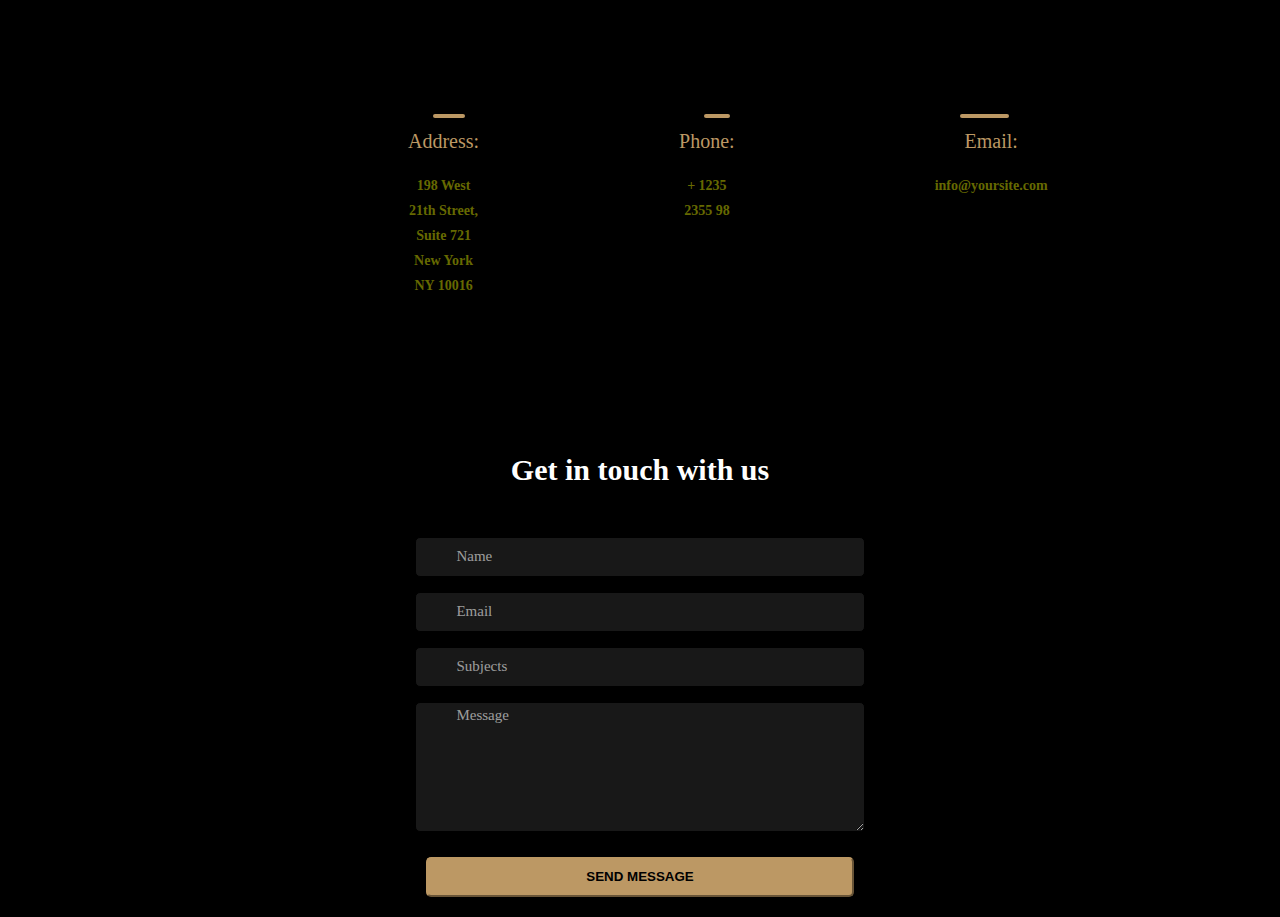
==== index.html @ 39af8015 "PROJECT1" ====
<!DOCTYPE html>
<html lang="en">
  <head>
    <meta charset="UTF-8" />
    <meta name="viewport" content="width=device-width, initial-scale=1.0" />
    <link rel="stylesheet" href="style.css" />
    <link
      rel="stylesheet"
      href="https://cdnjs.cloudflare.com/ajax/libs/font-awesome/6.5.2/css/all.min.css"
      integrity="sha512-SnH5WK+bZxgPHs44uWIX+LLJAJ9/2PkPKZ5QiAj6Ta86w+fsb2TkcmfRyVX3pBnMFcV7oQPJkl9QevSCWr3W6A=="
      crossorigin="anonymous"
      referrerpolicy="no-referrer"
    />
    <title>Contact Form</title>
  </head>
  <body>
    <div class="flex-container">
      <div class="icons">
        <div class="icon-1 icon1">
          <i class="fa-solid fa-location-dot"></i>
        </div>
        <div class="flex-data new1">
          <span>Address:</span>
          <p>198 West 21th Street, Suite 721 New York NY 10016</p>
        </div>
      </div>
      <div class="icons">
        <div class="icon-1">
            <i class="fa-solid fa-location-dot"></i>
          </div>
          <div class="flex-data">
          <span>Phone:</span><p>+ 1235 2355 98</p>
        </div>
      </div>

      <div class="icons">
        <div class="icon-1">
            <i class="fa-solid fa-location-dot"></i>
          </div>
          <div class="flex-data">
          <span>Email:</span><p>info@yoursite.com</p>
        </div>
      </div>
    </div>
    <h3>Get in touch with us</h3>

    <div class="container">
      <form>
        <div><input type="text" class="inputs" placeholder="Name" /><br /></div>
        <div>
          <input type="email" class="inputs" placeholder="Email" /><br />
        </div>
        <div>
          <input type="text" class="inputs" placeholder="Subjects" /><br />
        </div>
        <div>
          <textarea
            name="text"
            id="message"
            class="inputs"
            placeholder="Message"
            cols="30"
            rows="8"
          ></textarea
          ><br />
        </div>
        <button class="button">SEND MESSAGE</button>
      </form>
    </div>
  </body>
</html>
---- style.css ----
body {
  font-family: "Poppins";
  line-height: 1.8;
  font-weight: normal;
  background: black;
  color: #666900;
}
.icons {
  padding: 100px;
  width: 100%;
}
i{
  color: #666666;
}
.icon-1 {
  background-color: #bc9864;
  width: 40%;
  justify-content: center;
  text-align: center;
  border-radius: 80px;
  padding: 2px;
  font-size: 20px;
  text-align: center;
  margin: 5px 25px;
}
h3 {
  color: white;
  text-align: center;
  font-size: 30px;
}
p {
  font-size: 14px;
  font-weight: bolder;
}
input {
  background-color: #5050504d;
  width: 30%;
  height: 30px;
  padding: 4px 40px;
  border: 1px solid black;
  border-radius: 5px;
}
textarea{
    background-color: #5050504d;
    width: 30%;
    padding: 4px 40px;
    border: 1px solid black;
    border-radius: 5px;  
}
.flex-container{
  display: inline;
  margin: 0.5px 300px;
}

.flex-data {
    font-size: 20px;
    line-height: 1.8;
}

span {
  justify-content: center;
  font-weight: 500;
  color: #bc9864;
}
.container {
    background-color: black;
    text-align: center;
    margin: 10px;
    padding: 10px;
    border: 10px;
    border-radius: 500px;
  }
  .flex-container {
    background-color: black;
    display: inline-flex;
    justify-content: center;
    text-align: center;
  }

.inputs {
  color: white;
  margin-bottom: 15px;
  text-align: left;
}

::placeholder {
  color: rgba(255, 255, 255, 0.59);
  font-size: 15px !important;
  font-family: "Poppins";
}

.button {
  width: 35%;
  height: 40px;
  background: #bc9864 !important;
  border-color: #bc9864 !important;
  border-radius: 5px;
  color: black;
  font-weight: 700;
}
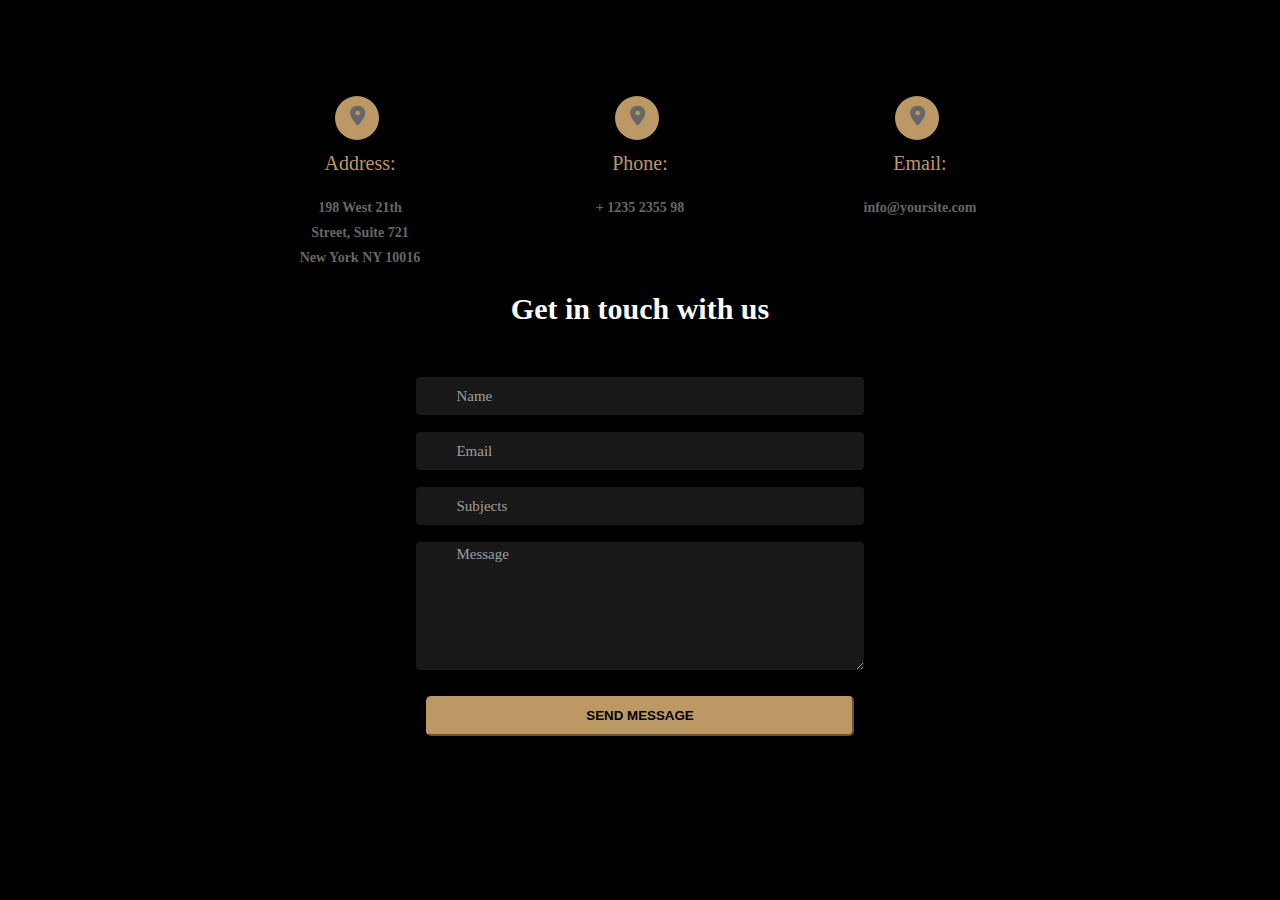
==== commit e9b7e22a: "Made Form Responsive" ====
--- a/index.html
+++ b/index.html
@@ -7,37 +7,36 @@
     <link
       rel="stylesheet"
       href="https://cdnjs.cloudflare.com/ajax/libs/font-awesome/6.5.2/css/all.min.css"
-      integrity="sha512-SnH5WK+bZxgPHs44uWIX+LLJAJ9/2PkPKZ5QiAj6Ta86w+fsb2TkcmfRyVX3pBnMFcV7oQPJkl9QevSCWr3W6A=="
       crossorigin="anonymous"
       referrerpolicy="no-referrer"
     />
     <title>Contact Form</title>
   </head>
   <body>
-    <div class="flex-container">
-      <div class="icons">
+    <div class="grid-container">
+      <div class="icons grid-size">
         <div class="icon-1 icon1">
           <i class="fa-solid fa-location-dot"></i>
         </div>
-        <div class="flex-data new1">
+        <div class="grid-data new1">
           <span>Address:</span>
           <p>198 West 21th Street, Suite 721 New York NY 10016</p>
         </div>
       </div>
-      <div class="icons">
+      <div class="icons grid-size">
         <div class="icon-1">
             <i class="fa-solid fa-location-dot"></i>
           </div>
-          <div class="flex-data">
+          <div class="grid-data">
           <span>Phone:</span><p>+ 1235 2355 98</p>
         </div>
       </div>
 
-      <div class="icons">
+      <div class="icons grid-size">
         <div class="icon-1">
             <i class="fa-solid fa-location-dot"></i>
           </div>
-          <div class="flex-data">
+          <div class="grid-data">
           <span>Email:</span><p>info@yoursite.com</p>
         </div>
       </div>
--- a/style.css
+++ b/style.css
@@ -3,10 +3,10 @@
   line-height: 1.8;
   font-weight: normal;
   background: black;
-  color: #666900;
+  color: #666666;
 }
 .icons {
-  padding: 100px;
+  padding: 5px;
   width: 100%;
 }
 i{
@@ -14,14 +14,14 @@
 }
 .icon-1 {
   background-color: #bc9864;
-  width: 40%;
+  width: 40px;
+  height: 40px;
   justify-content: center;
   text-align: center;
   border-radius: 80px;
   padding: 2px;
   font-size: 20px;
-  text-align: center;
-  margin: 5px 25px;
+  margin: 5px 110px;
 }
 h3 {
   color: white;
@@ -47,14 +47,11 @@
     border: 1px solid black;
     border-radius: 5px;  
 }
-.flex-container{
-  display: inline;
-  margin: 0.5px 300px;
-}
 
-.flex-data {
-    font-size: 20px;
-    line-height: 1.8;
+.grid-data {
+  font-size: 20px;
+  line-height: 1.8;
+  margin: 0.1px 74px;
 }
 
 span {
@@ -70,12 +67,20 @@
     border: 10px;
     border-radius: 500px;
   }
-  .flex-container {
+  .grid-container {
     background-color: black;
-    display: inline-flex;
     justify-content: center;
-    text-align: center;
+    text-align: center; 
+    display: grid;
+    grid-template-columns: auto auto auto;
+    margin: 86px;
+    
   }
+
+.grid-size{
+  width: 270px;
+  height: 100px;
+}
 
 .inputs {
   color: white;
@@ -98,3 +103,14 @@
   color: black;
   font-weight: 700;
 }
+
+@media only screen and (max-width: 768px){
+  .grid-container{
+    grid-template-columns: auto;
+  }
+  .grid-size{
+    height: 200px;
+    margin: 0px;
+  }
+
+}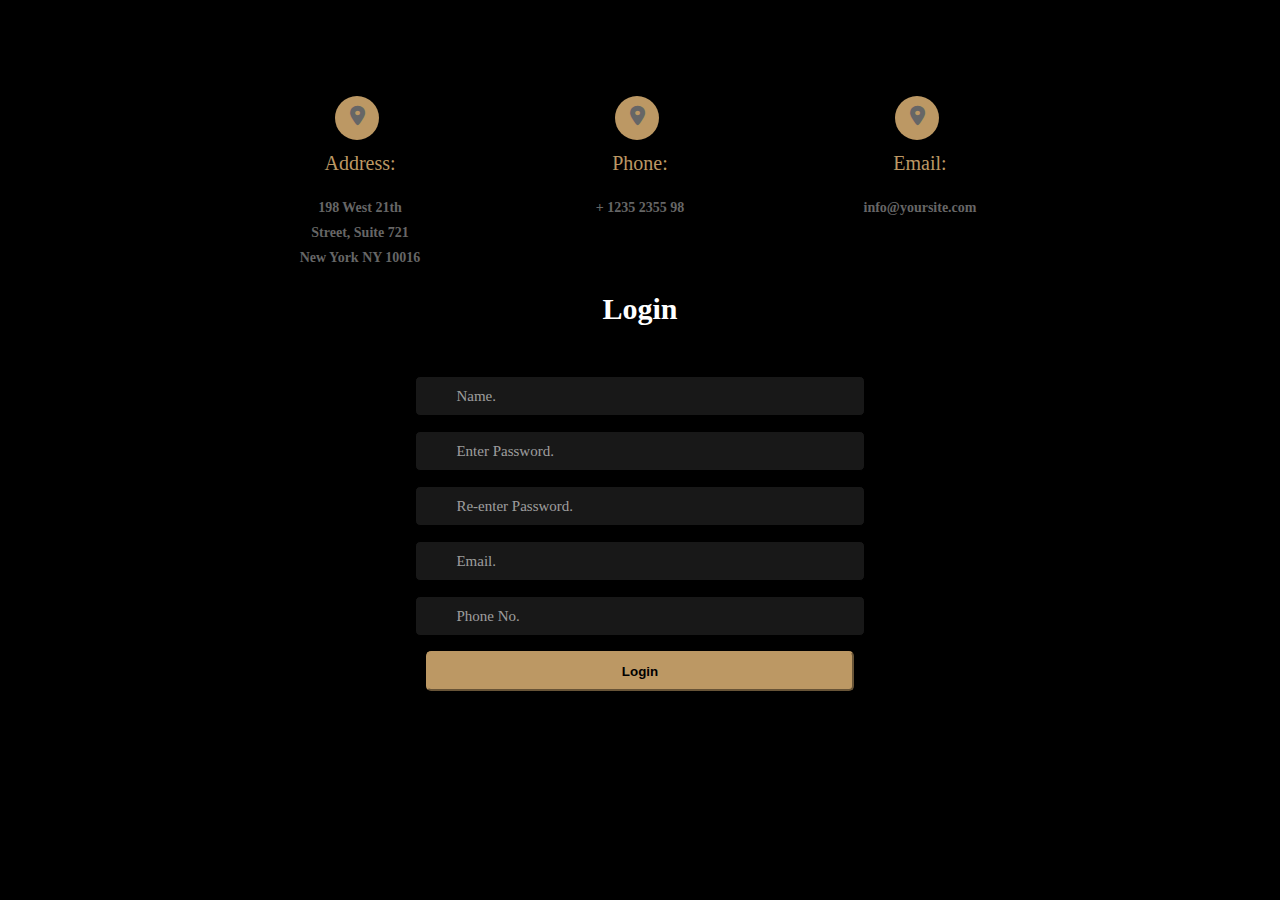
==== commit 82dd266e: "Added Form Validation" ====
--- a/index.html
+++ b/index.html
@@ -3,13 +3,14 @@
   <head>
     <meta charset="UTF-8" />
     <meta name="viewport" content="width=device-width, initial-scale=1.0" />
+    <link
+    rel="stylesheet"
+    href="https://cdnjs.cloudflare.com/ajax/libs/font-awesome/6.5.2/css/all.min.css"
+    crossorigin="anonymous"
+    referrerpolicy="no-referrer"
+    />
     <link rel="stylesheet" href="style.css" />
-    <link
-      rel="stylesheet"
-      href="https://cdnjs.cloudflare.com/ajax/libs/font-awesome/6.5.2/css/all.min.css"
-      crossorigin="anonymous"
-      referrerpolicy="no-referrer"
-    />
+    <link rel="stylesheet" href="welcome.html">
     <title>Contact Form</title>
   </head>
   <body>
@@ -41,30 +42,32 @@
         </div>
       </div>
     </div>
-    <h3>Get in touch with us</h3>
+    <h3>Login</h3>
 
     <div class="container">
-      <form>
-        <div><input type="text" class="inputs" placeholder="Name" /><br /></div>
+      <form action="welcome.html" mssethod="post" onsubmit="return validate()">
         <div>
-          <input type="email" class="inputs" placeholder="Email" /><br />
+          <input type="text" class="inputs" id="user" placeholder="Name." /><br /></div>
+        <span id="uname" class="pop-up" style="width: 100% ;text-align: left;"></span>
+        <div>
+          <input type="password" class="inputs" id="password1" placeholder="Enter Password." /><br />
+          <span id="pass1" class="pop-up" ></span>
         </div>
         <div>
-          <input type="text" class="inputs" placeholder="Subjects" /><br />
+        <input type="password" class="inputs" id="password2" placeholder="Re-enter Password." /><br />
+        <span id="pass2" class="pop-up"></span>
         </div>
         <div>
-          <textarea
-            name="text"
-            id="message"
-            class="inputs"
-            placeholder="Message"
-            cols="30"
-            rows="8"
-          ></textarea
-          ><br />
-        </div>
-        <button class="button">SEND MESSAGE</button>
+          <input type="email" class="inputs" id="email" placeholder="Email." /><br />
+        <span id="email_id" class="pop-up"></span>
+      </div>
+        <div>
+          <input type="number" class="inputs" id="phone" placeholder="Phone No." /><br />
+          <span id="phone_no" class="pop-up"></span>
+      </div>
+        <button type="submit" class="button">Login</button>
       </form>
     </div>
+    <script type="text/javascript" src="script.js"></script>
   </body>
 </html>
--- a/style.css
+++ b/style.css
@@ -103,6 +103,12 @@
   color: black;
   font-weight: 700;
 }
+.pop-up{
+  /* display: block; */
+  color: red;
+  font-weight: 200;
+  /* padding-right: 225px; */
+}
 
 @media only screen and (max-width: 768px){
   .grid-container{
